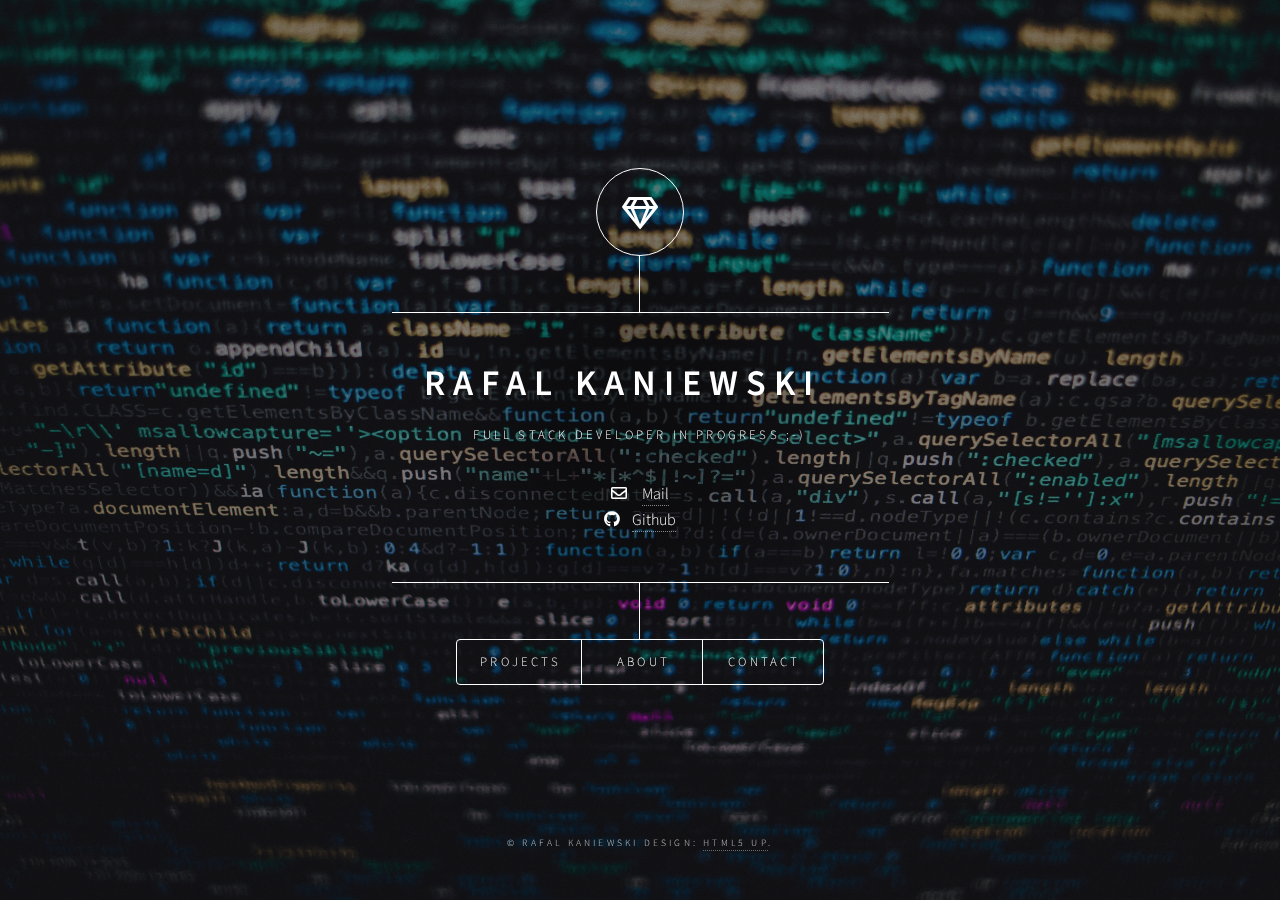
==== index.html @ 16c3d1d4 "Deleted folder" ====
<!DOCTYPE HTML>
<!--
	Dimension by HTML5 UP
	html5up.net | @ajlkn
	Free for personal and commercial use under the CCA 3.0 license (html5up.net/license)
-->
<html>
	<head>
		<title>Rafal Kaniewski</title>
		<meta charset="utf-8" />
		<link rel="shortcut icon" type="image/png" href="./images/gem-regular.png">
		<meta name="viewport" content="width=device-width, initial-scale=1, user-scalable=no" />
		<link rel="stylesheet" href="assets/css/main.css" />
		<noscript><link rel="stylesheet" href="assets/css/noscript.css" /></noscript>
	</head>
	<body class="is-preload">

		<!-- Wrapper -->
			<div id="wrapper">

				<!-- Header -->
					<header id="header">
						<div class="logo">
							<span class="icon fa-gem"></span>
						</div>
						<div class="content">
							<div class="inner">
								<h1>Rafal Kaniewski<span class="cursor">▉</span></h1>
								<p>FULL STACK DEVELOPER in progress ;-) <br />
								</p>
								<i class="far fa-envelope">&nbsp;&nbsp;&nbsp;</i> <a href="mailto:rafal.kaniewski@gmail.com">Mail</a><br>
								<i class="fab fa-github">&nbsp;&nbsp;&nbsp;</i><a href="https://github.com/RoninSecOps">Github</a><br>
							</div>
						</div>
						<nav>
							<ul>
								<!-- <li><a href="#intro">Intro</a></li> -->
								<li><a href="#work">Projects</a></li>
								<li><a href="#about">About</a></li>
								<li><a href="#contact">Contact</a></li>
								<!--<li><a href="#elements">Elements</a></li>-->
							</ul>
						</nav>
					</header>

				<!-- Main -->
					<div id="main">

						<!-- Intro -->
							<!-- <article id="intro">
								<h2 class="major">Intro</h2>
								<span class="image main"><img src="images/pic01.jpg" alt="" /></span>
								<p>Aenean ornare velit lacus, ac varius enim ullamcorper eu. Proin aliquam facilisis ante interdum congue. Integer mollis, nisl amet convallis, porttitor magna ullamcorper, amet egestas mauris. Ut magna finibus nisi nec lacinia. Nam maximus erat id euismod egestas. By the way, check out my <a href="#work">awesome work</a>.</p>
								<p>Lorem ipsum dolor sit amet, consectetur adipiscing elit. Duis dapibus rutrum facilisis. Class aptent taciti sociosqu ad litora torquent per conubia nostra, per inceptos himenaeos. Etiam tristique libero eu nibh porttitor fermentum. Nullam venenatis erat id vehicula viverra. Nunc ultrices eros ut ultricies condimentum. Mauris risus lacus, blandit sit amet venenatis non, bibendum vitae dolor. Nunc lorem mauris, fringilla in aliquam at, euismod in lectus. Pellentesque habitant morbi tristique senectus et netus et malesuada fames ac turpis egestas. In non lorem sit amet elit placerat maximus. Pellentesque aliquam maximus risus, vel sed vehicula.</p>
							</article> -->

						<!-- Work -->
							<article id="work">
								<h2 class="major">Project: Great Idea!</h2>
								<h3>Great Idea!</h3>
								<span class="image main" ><a href="#"><img src="images/pic01.jpg" alt="" /></a></span>
								<p>Adipiscing magna sed dolor elit. Praesent eleifend dignissim arcu, at eleifend sapien imperdiet ac. Aliquam erat volutpat. Praesent urna nisi, fringila lorem et vehicula lacinia quam. Integer sollicitudin mauris nec lorem luctus ultrices.</p>
								<p>Nullam et orci eu lorem consequat tincidunt vivamus et sagittis libero. Mauris aliquet magna magna sed nunc rhoncus pharetra. Pellentesque condimentum sem. In efficitur ligula tate urna. Maecenas laoreet massa vel lacinia pellentesque lorem ipsum dolor. Nullam et orci eu lorem consequat tincidunt. Vivamus et sagittis libero. Mauris aliquet magna magna sed nunc rhoncus amet feugiat tempus.</p>
								<a href="https://github.com/RoninSecOps/UI-III-Flexbox">https://github.com/</a>

								<h2 class="major">Project: Services</h2>
								<h3>Services</h3>
								<span class="image main"><a href="#"><img src="images/pic02.jpg" alt="" /></a></span>
								<p>Adipiscing magna sed dolor elit. Praesent eleifend dignissim arcu, at eleifend sapien imperdiet ac. Aliquam erat volutpat. Praesent urna nisi, fringila lorem et vehicula lacinia quam. Integer sollicitudin mauris nec lorem luctus ultrices.</p>
								<p>Nullam et orci eu lorem consequat tincidunt vivamus et sagittis libero. Mauris aliquet magna magna sed nunc rhoncus pharetra. Pellentesque condimentum sem. In efficitur ligula tate urna. Maecenas laoreet massa vel lacinia pellentesque lorem ipsum dolor. Nullam et orci eu lorem consequat tincidunt. Vivamus et sagittis libero. Mauris aliquet magna magna sed nunc rhoncus amet feugiat tempus.</p>
								<a href="https://github.com/RoninSecOps/UI-III-Flexbox">https://github.com/</a>

								<h2 class="major">Project: Fun Bus!</h2>
								<h3>Fun Bus!</h3>
								<span class="image main"><a href="#"><img src="images/pic03.jpg" alt="" /></a></span>
								<p>Adipiscing magna sed dolor elit. Praesent eleifend dignissim arcu, at eleifend sapien imperdiet ac. Aliquam erat volutpat. Praesent urna nisi, fringila lorem et vehicula lacinia quam. Integer sollicitudin mauris nec lorem luctus ultrices.</p>
								<p>Nullam et orci eu lorem consequat tincidunt vivamus et sagittis libero. Mauris aliquet magna magna sed nunc rhoncus pharetra. Pellentesque condimentum sem. In efficitur ligula tate urna. Maecenas laoreet massa vel lacinia pellentesque lorem ipsum dolor. Nullam et orci eu lorem consequat tincidunt. Vivamus et sagittis libero. Mauris aliquet magna magna sed nunc rhoncus amet feugiat tempus.</p>
								<a href="https://github.com/#">https://github.com/</a>
							</article>

						<!-- About -->
							<article id="about">
								<h2 class="major">About</h2>
								<span class="image main me"><img src="images/me.jpeg" alt="" /></span>
								<p><ol>
									<p>My name is Rafal Kaniewski I'm IT specialist</p>
									<li>Experience in working with network IT infrastructures (Cisco, Ubiquity, Mikrotik)</li>
									<li>Practical knowledge of leading SaaS tools such as Github, GSuite and asset management systems</li>
									<li>Experience in incident, request, change, and asset management processes</li>
									<li>Experience in decision making in hardware and software procurement</li>
									<li>Practical knowledge of reviewing and assessment of applications and services in order to meet the changing needs of an organization</li>
									<li>Proven experience in optimizing and automation of processes</li>
									<li>Experience in implementation and maintenance of established security standards (ISO 27001, SOC-2 or other)</li>
									<li>Experience in building a team development strategy</li>
									<li>Ability to gather feedback, evaluate it, and set key goals</li>
									<li>Strong critical and strategic thinking abilities, analytical skills, high level of assertiveness and negotiating skills</li>
									<li>Entrepreneurial drive and demonstrated ability to achieve ambitious goals in an innovative and fast-paced environment.</li>
								</ol>
							</article>

						<!-- Contact -->
							<article id="contact">
								<h2 class="major">Contact</h2>
								<form method="post" action="#">
									<div class="fields">
										<div class="field half">
											<label for="name">Name</label>
											<input type="text" name="name" id="name" />
										</div>
										<div class="field half">
											<label for="email">Email</label>
											<input type="text" name="email" id="email" />
										</div>
										<div class="field">
											<label for="message">Message</label>
											<textarea name="message" id="message" rows="4"></textarea>
										</div>
									</div>
									<ul class="actions">
										<li><input type="submit" value="Send Message" class="primary" /></li>
										<li><input type="reset" value="Reset" /></li>
									</ul>
								</form>
								<ul class="icons">
									<!-- <li><a href="#" class="icon brands fa-twitter"><span class="label">Twitter</span></a></li> -->
									<!-- <li><a href="#" class="icon brands fa-facebook-f"><span class="label">Facebook</span></a></li>
									<li><a href="#" class="icon brands fa-instagram"><span class="label">Instagram</span></a></li> -->
									<li><a href="https://github.com/RoninSecOps" class="icon brands fa-github"><span class="label">GitHub</span></a></li>
								</ul>
							</article>

						<!-- Elements -->
							<article id="elements">
								<h2 class="major">Elements</h2>

								<section>
									<h3 class="major">Text</h3>
									<p>This is <b>bold</b> and this is <strong>strong</strong>. This is <i>italic</i> and this is <em>emphasized</em>.
									This is <sup>superscript</sup> text and this is <sub>subscript</sub> text.
									This is <u>underlined</u> and this is code: <code>for (;;) { ... }</code>. Finally, <a href="#">this is a link</a>.</p>
									<hr />
									<h2>Heading Level 2</h2>
									<h3>Heading Level 3</h3>
									<h4>Heading Level 4</h4>
									<h5>Heading Level 5</h5>
									<h6>Heading Level 6</h6>
									<hr />
									<h4>Blockquote</h4>
									<blockquote>Fringilla nisl. Donec accumsan interdum nisi, quis tincidunt felis sagittis eget tempus euismod. Vestibulum ante ipsum primis in faucibus vestibulum. Blandit adipiscing eu felis iaculis volutpat ac adipiscing accumsan faucibus. Vestibulum ante ipsum primis in faucibus lorem ipsum dolor sit amet nullam adipiscing eu felis.</blockquote>
									<h4>Preformatted</h4>
									<pre><code>i = 0;

while (!deck.isInOrder()) {
    print 'Iteration ' + i;
    deck.shuffle();
    i++;
}

print 'It took ' + i + ' iterations to sort the deck.';</code></pre>
								</section>

								<section>
									<h3 class="major">Lists</h3>

									<h4>Unordered</h4>
									<ul>
										<li>Dolor pulvinar etiam.</li>
										<li>Sagittis adipiscing.</li>
										<li>Felis enim feugiat.</li>
									</ul>

									<h4>Alternate</h4>
									<ul class="alt">
										<li>Dolor pulvinar etiam.</li>
										<li>Sagittis adipiscing.</li>
										<li>Felis enim feugiat.</li>
									</ul>

									<h4>Ordered</h4>
									<ol>
										<li>Dolor pulvinar etiam.</li>
										<li>Etiam vel felis viverra.</li>
										<li>Felis enim feugiat.</li>
										<li>Dolor pulvinar etiam.</li>
										<li>Etiam vel felis lorem.</li>
										<li>Felis enim et feugiat.</li>
									</ol>
									<h4>Icons</h4>
									<ul class="icons">
										<li><a href="#" class="icon brands fa-twitter"><span class="label">Twitter</span></a></li>
										<li><a href="#" class="icon brands fa-facebook-f"><span class="label">Facebook</span></a></li>
										<li><a href="#" class="icon brands fa-instagram"><span class="label">Instagram</span></a></li>
										<li><a href="#" class="icon brands fa-github"><span class="label">Github</span></a></li>
									</ul>

									<h4>Actions</h4>
									<ul class="actions">
										<li><a href="#" class="button primary">Default</a></li>
										<li><a href="#" class="button">Default</a></li>
									</ul>
									<ul class="actions stacked">
										<li><a href="#" class="button primary">Default</a></li>
										<li><a href="#" class="button">Default</a></li>
									</ul>
								</section>

								<section>
									<h3 class="major">Table</h3>
									<h4>Default</h4>
									<div class="table-wrapper">
										<table>
											<thead>
												<tr>
													<th>Name</th>
													<th>Description</th>
													<th>Price</th>
												</tr>
											</thead>
											<tbody>
												<tr>
													<td>Item One</td>
													<td>Ante turpis integer aliquet porttitor.</td>
													<td>29.99</td>
												</tr>
												<tr>
													<td>Item Two</td>
													<td>Vis ac commodo adipiscing arcu aliquet.</td>
													<td>19.99</td>
												</tr>
												<tr>
													<td>Item Three</td>
													<td> Morbi faucibus arcu accumsan lorem.</td>
													<td>29.99</td>
												</tr>
												<tr>
													<td>Item Four</td>
													<td>Vitae integer tempus condimentum.</td>
													<td>19.99</td>
												</tr>
												<tr>
													<td>Item Five</td>
													<td>Ante turpis integer aliquet porttitor.</td>
													<td>29.99</td>
												</tr>
											</tbody>
											<tfoot>
												<tr>
													<td colspan="2"></td>
													<td>100.00</td>
												</tr>
											</tfoot>
										</table>
									</div>

									<h4>Alternate</h4>
									<div class="table-wrapper">
										<table class="alt">
											<thead>
												<tr>
													<th>Name</th>
													<th>Description</th>
													<th>Price</th>
												</tr>
											</thead>
											<tbody>
												<tr>
													<td>Item One</td>
													<td>Ante turpis integer aliquet porttitor.</td>
													<td>29.99</td>
												</tr>
												<tr>
													<td>Item Two</td>
													<td>Vis ac commodo adipiscing arcu aliquet.</td>
													<td>19.99</td>
												</tr>
												<tr>
													<td>Item Three</td>
													<td> Morbi faucibus arcu accumsan lorem.</td>
													<td>29.99</td>
												</tr>
												<tr>
													<td>Item Four</td>
													<td>Vitae integer tempus condimentum.</td>
													<td>19.99</td>
												</tr>
												<tr>
													<td>Item Five</td>
													<td>Ante turpis integer aliquet porttitor.</td>
													<td>29.99</td>
												</tr>
											</tbody>
											<tfoot>
												<tr>
													<td colspan="2"></td>
													<td>100.00</td>
												</tr>
											</tfoot>
										</table>
									</div>
								</section>

								<section>
									<h3 class="major">Buttons</h3>
									<ul class="actions">
										<li><a href="#" class="button primary">Primary</a></li>
										<li><a href="#" class="button">Default</a></li>
									</ul>
									<ul class="actions">
										<li><a href="#" class="button">Default</a></li>
										<li><a href="#" class="button small">Small</a></li>
									</ul>
									<ul class="actions">
										<li><a href="#" class="button primary icon solid fa-download">Icon</a></li>
										<li><a href="#" class="button icon solid fa-download">Icon</a></li>
									</ul>
									<ul class="actions">
										<li><span class="button primary disabled">Disabled</span></li>
										<li><span class="button disabled">Disabled</span></li>
									</ul>
								</section>

								<section>
									<h3 class="major">Form</h3>
									<form method="post" action="#">
										<div class="fields">
											<div class="field half">
												<label for="demo-name">Name</label>
												<input type="text" name="demo-name" id="demo-name" value="" placeholder="Jane Doe" />
											</div>
											<div class="field half">
												<label for="demo-email">Email</label>
												<input type="email" name="demo-email" id="demo-email" value="" placeholder="jane@untitled.tld" />
											</div>
											<div class="field">
												<label for="demo-category">Category</label>
												<select name="demo-category" id="demo-category">
													<option value="">-</option>
													<option value="1">Manufacturing</option>
													<option value="1">Shipping</option>
													<option value="1">Administration</option>
													<option value="1">Human Resources</option>
												</select>
											</div>
											<div class="field half">
												<input type="radio" id="demo-priority-low" name="demo-priority" checked>
												<label for="demo-priority-low">Low</label>
											</div>
											<div class="field half">
												<input type="radio" id="demo-priority-high" name="demo-priority">
												<label for="demo-priority-high">High</label>
											</div>
											<div class="field half">
												<input type="checkbox" id="demo-copy" name="demo-copy">
												<label for="demo-copy">Email me a copy</label>
											</div>
											<div class="field half">
												<input type="checkbox" id="demo-human" name="demo-human" checked>
												<label for="demo-human">Not a robot</label>
											</div>
											<div class="field">
												<label for="demo-message">Message</label>
												<textarea name="demo-message" id="demo-message" placeholder="Enter your message" rows="6"></textarea>
											</div>
										</div>
										<ul class="actions">
											<li><input type="submit" value="Send Message" class="primary" /></li>
											<li><input type="reset" value="Reset" /></li>
										</ul>
									</form>
								</section>

							</article>

					</div>

				<!-- Footer -->
					<footer id="footer">
						<p class="copyright">&copy; Rafal Kaniewski Design: <a href="https://html5up.net">HTML5 UP</a>.</p>
					</footer>

			</div>

		<!-- BG -->
			<div id="bg"></div>

		<!-- Scripts -->
			<script src="assets/js/jquery.min.js"></script>
			<script src="assets/js/browser.min.js"></script>
			<script src="assets/js/breakpoints.min.js"></script>
			<script src="assets/js/util.js"></script>
			<script src="assets/js/main.js"></script>

	</body>
</html>
---- assets/css/main.css ----
@import url(fontawesome-all.min.css);
@import url("https://fonts.googleapis.com/css?family=Source+Sans+Pro:300italic,600italic,300,600");

/*
	Dimension by HTML5 UP
	html5up.net | @ajlkn
	Free for personal and commercial use under the CCA 3.0 license (html5up.net/license)
*/

html, body, div, span, applet, object,
iframe, h1, h2, h3, h4, h5, h6, p, blockquote,
pre, a, abbr, acronym, address, big, cite,
code, del, dfn, em, img, ins, kbd, q, s, samp,
small, strike, strong, sub, sup, tt, var, b,
u, i, center, dl, dt, dd, ol, ul, li, fieldset,
form, label, legend, table, caption, tbody,
tfoot, thead, tr, th, td, article, aside,
canvas, details, embed, figure, figcaption,
footer, header, hgroup, menu, nav, output, ruby,
section, summary, time, mark, audio, video {
	margin: 0;
	padding: 0;
	border: 0;
	font-size: 100%;
	font: inherit;
	vertical-align: baseline;}

article, aside, details, figcaption, figure,
footer, header, hgroup, menu, nav, section {
	display: block;}

body {
	line-height: 1;
}

ol, ul {
	list-style: none;
}

blockquote, q {
	quotes: none;
}

	blockquote:before, blockquote:after, q:before, q:after {
		content: '';
		content: none;
	}

table {
	border-collapse: collapse;
	border-spacing: 0;
}

body {
	-webkit-text-size-adjust: none;
}

mark {
	background-color: transparent;
	color: inherit;
}

input::-moz-focus-inner {
	border: 0;
	padding: 0;
}

input, select, textarea {
	-moz-appearance: none;
	-webkit-appearance: none;
	-ms-appearance: none;
	appearance: none;
}

/* Basic */

	@-ms-viewport {
		width: device-width;
	}

	@media screen and (max-width: 480px) {

		html, body {
			min-width: 320px;
		}

	}

	html {
		box-sizing: border-box;
	}

	*, *:before, *:after {
		box-sizing: inherit;
	}

	body {
		background: #1b1f22;
	}

		body.is-preload *, body.is-preload *:before, body.is-preload *:after {
			-moz-animation: none !important;
			-webkit-animation: none !important;
			-ms-animation: none !important;
			animation: none !important;
			-moz-transition: none !important;
			-webkit-transition: none !important;
			-ms-transition: none !important;
			transition: none !important;
		}

/* Type */

	html {
		font-size: 16pt;
	}

		@media screen and (max-width: 1680px) {

			html {
				font-size: 12pt;
			}

		}

		@media screen and (max-width: 736px) {

			html {
				font-size: 11pt;
			}

		}

		@media screen and (max-width: 360px) {

			html {
				font-size: 10pt;
			}

		}

	body, input, select, textarea {
		color: #ffffff;
		font-family: "Source Sans Pro", sans-serif;
		font-weight: 300;
		font-size: 1rem;
		line-height: 1.65;
	}

	a {
		-moz-transition: color 0.2s ease-in-out, background-color 0.2s ease-in-out, border-bottom-color 0.2s ease-in-out;
		-webkit-transition: color 0.2s ease-in-out, background-color 0.2s ease-in-out, border-bottom-color 0.2s ease-in-out;
		-ms-transition: color 0.2s ease-in-out, background-color 0.2s ease-in-out, border-bottom-color 0.2s ease-in-out;
		transition: color 0.2s ease-in-out, background-color 0.2s ease-in-out, border-bottom-color 0.2s ease-in-out;
		border-bottom: dotted 1px rgba(255, 255, 255, 0.5);
		text-decoration: none;
		color: inherit;
	}

		a:hover {
			border-bottom-color: transparent;
		}

	strong, b {
		color: #ffffff;
		font-weight: 600;
	}

	em, i {
		font-style: italic;
	}

	p {
		margin: 0 0 2rem 0;
	}

	h1, h2, h3, h4, h5, h6 {
		color: #ffffff;
		font-weight: 600;
		line-height: 1.5;
		margin: 0 0 1rem 0;
		text-transform: uppercase;
		letter-spacing: 0.2rem;
	}

		h1 a, h2 a, h3 a, h4 a, h5 a, h6 a {
			color: inherit;
			text-decoration: none;
		}

		h1.major, h2.major, h3.major, h4.major, h5.major, h6.major {
			border-bottom: solid 1px #ffffff;
			width: -moz-max-content;
			width: -webkit-max-content;
			width: -ms-max-content;
			width: max-content;
			padding-bottom: 0.5rem;
			margin: 0 0 2rem 0;
		}

	h1 {
		font-size: 2.25rem;
		line-height: 1.3;
		letter-spacing: 0.5rem;
	}

	h2 {
		font-size: 1.5rem;
		line-height: 1.4;
		letter-spacing: 0.5rem;
	}

	h3 {
		font-size: 1rem;
	}

	h4 {
		font-size: 0.8rem;
	}

	h5 {
		font-size: 0.7rem;
	}

	h6 {
		font-size: 0.6rem;
	}

	@media screen and (max-width: 736px) {

		h1 {
			font-size: 1.75rem;
			line-height: 1.4;
		}

		h2 {
			font-size: 1.25em;
			line-height: 1.5;
		}

	}

	sub {
		font-size: 0.8rem;
		position: relative;
		top: 0.5rem;
	}

	sup {
		font-size: 0.8rem;
		position: relative;
		top: -0.5rem;
	}

	blockquote {
		border-left: solid 4px #ffffff;
		font-style: italic;
		margin: 0 0 2rem 0;
		padding: 0.5rem 0 0.5rem 2rem;
	}

	code {
		background: rgba(255, 255, 255, 0.075);
		border-radius: 4px;
		font-family: "Courier New", monospace;
		font-size: 0.9rem;
		margin: 0 0.25rem;
		padding: 0.25rem 0.65rem;
	}

	pre {
		-webkit-overflow-scrolling: touch;
		font-family: "Courier New", monospace;
		font-size: 0.9rem;
		margin: 0 0 2rem 0;
	}

		pre code {
			display: block;
			line-height: 1.75;
			padding: 1rem 1.5rem;
			overflow-x: auto;
		}

	hr {
		border: 0;
		border-bottom: solid 1px #ffffff;
		margin: 2.75rem 0;
	}

	.align-left {
		text-align: left;
	}

	.align-center {
		text-align: center;
	}

	.align-right {
		text-align: right;
	}

/* Form */

	form {
		margin: 0 0 2rem 0;
	}

		form > :last-child {
			margin-bottom: 0;
		}

		form > .fields {
			display: -moz-flex;
			display: -webkit-flex;
			display: -ms-flex;
			display: flex;
			-moz-flex-wrap: wrap;
			-webkit-flex-wrap: wrap;
			-ms-flex-wrap: wrap;
			flex-wrap: wrap;
			width: calc(100% + 3rem);
			margin: -1.5rem 0 2rem -1.5rem;
		}

			form > .fields > .field {
				-moz-flex-grow: 0;
				-webkit-flex-grow: 0;
				-ms-flex-grow: 0;
				flex-grow: 0;
				-moz-flex-shrink: 0;
				-webkit-flex-shrink: 0;
				-ms-flex-shrink: 0;
				flex-shrink: 0;
				padding: 1.5rem 0 0 1.5rem;
				width: calc(100% - 1.5rem);
			}

				form > .fields > .field.half {
					width: calc(50% - 0.75rem);
				}

				form > .fields > .field.third {
					width: calc(100%/3 - 0.5rem);
				}

				form > .fields > .field.quarter {
					width: calc(25% - 0.375rem);
				}

		@media screen and (max-width: 480px) {

			form > .fields {
				width: calc(100% + 3rem);
				margin: -1.5rem 0 2rem -1.5rem;
			}

				form > .fields > .field {
					padding: 1.5rem 0 0 1.5rem;
					width: calc(100% - 1.5rem);
				}

					form > .fields > .field.half {
						width: calc(100% - 1.5rem);
					}

					form > .fields > .field.third {
						width: calc(100% - 1.5rem);
					}

					form > .fields > .field.quarter {
						width: calc(100% - 1.5rem);
					}

		}

	label {
		color: #ffffff;
		display: block;
		font-size: 0.8rem;
		font-weight: 300;
		letter-spacing: 0.2rem;
		line-height: 1.5;
		margin: 0 0 1rem 0;
		text-transform: uppercase;
	}

	input[type="text"],
	input[type="password"],
	input[type="email"],
	input[type="tel"],
	select,
	textarea {
		-moz-appearance: none;
		-webkit-appearance: none;
		-ms-appearance: none;
		appearance: none;
		-moz-transition: border-color 0.2s ease-in-out, box-shadow 0.2s ease-in-out, background-color 0.2s ease-in-out;
		-webkit-transition: border-color 0.2s ease-in-out, box-shadow 0.2s ease-in-out, background-color 0.2s ease-in-out;
		-ms-transition: border-color 0.2s ease-in-out, box-shadow 0.2s ease-in-out, background-color 0.2s ease-in-out;
		transition: border-color 0.2s ease-in-out, box-shadow 0.2s ease-in-out, background-color 0.2s ease-in-out;
		background-color: transparent;
		border-radius: 4px;
		border: solid 1px #ffffff;
		color: inherit;
		display: block;
		outline: 0;
		padding: 0 1rem;
		text-decoration: none;
		width: 100%;
	}

		input[type="text"]:invalid,
		input[type="password"]:invalid,
		input[type="email"]:invalid,
		input[type="tel"]:invalid,
		select:invalid,
		textarea:invalid {
			box-shadow: none;
		}

		input[type="text"]:focus,
		input[type="password"]:focus,
		input[type="email"]:focus,
		input[type="tel"]:focus,
		select:focus,
		textarea:focus {
			background: rgba(255, 255, 255, 0.075);
			border-color: #ffffff;
			box-shadow: 0 0 0 1px #ffffff;
		}

	select {
		background-image: url("data:image/svg+xml;charset=utf8,%3Csvg xmlns='http://www.w3.org/2000/svg' width='40' height='40' preserveAspectRatio='none' viewBox='0 0 40 40'%3E%3Cpath d='M9.4,12.3l10.4,10.4l10.4-10.4c0.2-0.2,0.5-0.4,0.9-0.4c0.3,0,0.6,0.1,0.9,0.4l3.3,3.3c0.2,0.2,0.4,0.5,0.4,0.9 c0,0.4-0.1,0.6-0.4,0.9L20.7,31.9c-0.2,0.2-0.5,0.4-0.9,0.4c-0.3,0-0.6-0.1-0.9-0.4L4.3,17.3c-0.2-0.2-0.4-0.5-0.4-0.9 c0-0.4,0.1-0.6,0.4-0.9l3.3-3.3c0.2-0.2,0.5-0.4,0.9-0.4S9.1,12.1,9.4,12.3z' fill='%23ffffff' /%3E%3C/svg%3E");
		background-size: 1.25rem;
		background-repeat: no-repeat;
		background-position: calc(100% - 1rem) center;
		height: 2.75rem;
		padding-right: 2.75rem;
		text-overflow: ellipsis;
	}

		select option {
			color: #ffffff;
			background: #1b1f22;
		}

		select:focus::-ms-value {
			background-color: transparent;
		}

		select::-ms-expand {
			display: none;
		}

	input[type="text"],
	input[type="password"],
	input[type="email"],
	select {
		height: 2.75rem;
	}

	textarea {
		padding: 0.75rem 1rem;
	}

	input[type="checkbox"],
	input[type="radio"] {
		-moz-appearance: none;
		-webkit-appearance: none;
		-ms-appearance: none;
		appearance: none;
		display: block;
		float: left;
		margin-right: -2rem;
		opacity: 0;
		width: 1rem;
		z-index: -1;
	}

		input[type="checkbox"] + label,
		input[type="radio"] + label {
			text-decoration: none;
			-moz-user-select: none;
			-webkit-user-select: none;
			-ms-user-select: none;
			user-select: none;
			color: #ffffff;
			cursor: pointer;
			display: inline-block;
			font-size: 0.8rem;
			font-weight: 300;
			margin: 0 0 0.5rem 0;
			padding-left: 2.65rem;
			padding-right: 0.75rem;
			position: relative;
		}

			input[type="checkbox"] + label:before,
			input[type="radio"] + label:before {
				-moz-osx-font-smoothing: grayscale;
				-webkit-font-smoothing: antialiased;
				display: inline-block;
				font-style: normal;
				font-variant: normal;
				text-rendering: auto;
				line-height: 1;
				text-transform: none !important;
				font-family: 'Font Awesome 5 Free';
				font-weight: 900;
			}

			input[type="checkbox"] + label:before,
			input[type="radio"] + label:before {
				-moz-transition: border-color 0.2s ease-in-out, box-shadow 0.2s ease-in-out, background-color 0.2s ease-in-out;
				-webkit-transition: border-color 0.2s ease-in-out, box-shadow 0.2s ease-in-out, background-color 0.2s ease-in-out;
				-ms-transition: border-color 0.2s ease-in-out, box-shadow 0.2s ease-in-out, background-color 0.2s ease-in-out;
				transition: border-color 0.2s ease-in-out, box-shadow 0.2s ease-in-out, background-color 0.2s ease-in-out;
				border-radius: 4px;
				border: solid 1px #ffffff;
				content: '';
				display: inline-block;
				height: 1.65rem;
				left: 0;
				line-height: 1.65rem;
				position: absolute;
				text-align: center;
				top: -0.15rem;
				width: 1.65rem;
			}

		input[type="checkbox"]:checked + label:before,
		input[type="radio"]:checked + label:before {
			background: #ffffff !important;
			border-color: #ffffff !important;
			color: #1b1f22;
			content: '\f00c';
		}

		input[type="checkbox"]:focus + label:before,
		input[type="radio"]:focus + label:before {
			background: rgba(255, 255, 255, 0.075);
			border-color: #ffffff;
			box-shadow: 0 0 0 1px #ffffff;
		}

	input[type="checkbox"] + label:before {
		border-radius: 4px;
	}

	input[type="radio"] + label:before {
		border-radius: 100%;
	}

	::-webkit-input-placeholder {
		color: rgba(255, 255, 255, 0.5) !important;
		opacity: 1.0;
	}

	:-moz-placeholder {
		color: rgba(255, 255, 255, 0.5) !important;
		opacity: 1.0;
	}

	::-moz-placeholder {
		color: rgba(255, 255, 255, 0.5) !important;
		opacity: 1.0;
	}

	:-ms-input-placeholder {
		color: rgba(255, 255, 255, 0.5) !important;
		opacity: 1.0;
	}

	.formerize-placeholder {
		color: rgba(255, 255, 255, 0.5) !important;
		opacity: 1.0;
	}

/* Box */

	.box {
		border-radius: 4px;
		border: solid 1px #ffffff;
		margin-bottom: 2rem;
		padding: 1.5em;
	}

		.box > :last-child,
		.box > :last-child > :last-child,
		.box > :last-child > :last-child > :last-child {
			margin-bottom: 0;
		}

		.box.alt {
			border: 0;
			border-radius: 0;
			padding: 0;
		}

/* Icon */

	.icon {
		text-decoration: none;
		border-bottom: none;
		position: relative;
	}

		.icon:before {
			-moz-osx-font-smoothing: grayscale;
			-webkit-font-smoothing: antialiased;
			display: inline-block;
			font-style: normal;
			font-variant: normal;
			text-rendering: auto;
			line-height: 1;
			text-transform: none !important;
			font-family: 'Font Awesome 5 Free';
			font-weight: 400;
		}

		.icon > .label {
			display: none;
		}

		.icon:before {
			line-height: inherit;
		}

		.icon.solid:before {
			font-weight: 900;
		}

		.icon.brands:before {
			font-family: 'Font Awesome 5 Brands';
		}

/* Image */

	.image {
		border-radius: 4px;
		border: 0;
		display: inline-block;
		position: relative;
	}

		.image:before {
			pointer-events: none;
			background-image: url("../../images/overlay.png");
			background-color: rgba(19, 21, 25, 0.5);
			border-radius: 4px;
			content: '';
			display: block;
			height: 100%;
			left: 0;
			opacity: 0.1;
			position: absolute;
			top: 0;
			width: 100%;
		}

		.image img {
			border-radius: 4px;
			display: block;
		}

		.image.left, .image.right {
			max-width: 40%;
		}

			.image.left img, .image.right img {
				width: 100%;
			}

		.image.left {
			float: left;
			padding: 0 1.5em 1em 0;
			top: 0.25em;
		}

		.image.right {
			float: right;
			padding: 0 0 1em 1.5em;
			top: 0.25em;
		}

		.image.fit {
			display: block;
			margin: 0 0 2rem 0;
			width: 100%;
		}

			.image.fit img {
				width: 100%;
			}

		.image.main {
			display: block;
			margin: 2.5rem 0;
			width: 100%;
		}

			.image.main img {
				width: 100%;
			}

			.image.me img {
				width: 30%;
				margin-left: auto;
				margin-right: auto;
	
			}

		@media screen and (max-width: 736px) {

			.image.main {
				margin: 2rem 0;
			}

		}

		@media screen and (max-width: 480px) {

			.image.main {
				margin: 1.5rem 0;
			}

		}

/* List */

	ol {
		list-style: decimal;
		margin: 0 0 2rem 0;
		padding-left: 1.25em;
	}

		ol li {
			padding-left: 0.25em;
		}

	ul {
		list-style: disc;
		margin: 0 0 2rem 0;
		padding-left: 1em;
	}

		ul li {
			padding-left: 0.5em;
		}

		ul.alt {
			list-style: none;
			padding-left: 0;
		}

			ul.alt li {
				border-top: solid 1px #ffffff;
				padding: 0.5em 0;
			}

				ul.alt li:first-child {
					border-top: 0;
					padding-top: 0;
				}

	dl {
		margin: 0 0 2rem 0;
	}

		dl dt {
			display: block;
			font-weight: 600;
			margin: 0 0 1rem 0;
		}

		dl dd {
			margin-left: 2rem;
		}

/* Actions */

	ul.actions {
		display: -moz-flex;
		display: -webkit-flex;
		display: -ms-flex;
		display: flex;
		cursor: default;
		list-style: none;
		margin-left: -1rem;
		padding-left: 0;
	}

		ul.actions li {
			padding: 0 0 0 1rem;
			vertical-align: middle;
		}

		ul.actions.special {
			-moz-justify-content: center;
			-webkit-justify-content: center;
			-ms-justify-content: center;
			justify-content: center;
			width: 100%;
			margin-left: 0;
		}

			ul.actions.special li:first-child {
				padding-left: 0;
			}

		ul.actions.stacked {
			-moz-flex-direction: column;
			-webkit-flex-direction: column;
			-ms-flex-direction: column;
			flex-direction: column;
			margin-left: 0;
		}

			ul.actions.stacked li {
				padding: 1.3rem 0 0 0;
			}

				ul.actions.stacked li:first-child {
					padding-top: 0;
				}

		ul.actions.fit {
			width: calc(100% + 1rem);
		}

			ul.actions.fit li {
				-moz-flex-grow: 1;
				-webkit-flex-grow: 1;
				-ms-flex-grow: 1;
				flex-grow: 1;
				-moz-flex-shrink: 1;
				-webkit-flex-shrink: 1;
				-ms-flex-shrink: 1;
				flex-shrink: 1;
				width: 100%;
			}

				ul.actions.fit li > * {
					width: 100%;
				}

			ul.actions.fit.stacked {
				width: 100%;
			}

		@media screen and (max-width: 480px) {

			ul.actions:not(.fixed) {
				-moz-flex-direction: column;
				-webkit-flex-direction: column;
				-ms-flex-direction: column;
				flex-direction: column;
				margin-left: 0;
				width: 100% !important;
			}

				ul.actions:not(.fixed) li {
					-moz-flex-grow: 1;
					-webkit-flex-grow: 1;
					-ms-flex-grow: 1;
					flex-grow: 1;
					-moz-flex-shrink: 1;
					-webkit-flex-shrink: 1;
					-ms-flex-shrink: 1;
					flex-shrink: 1;
					padding: 1rem 0 0 0;
					text-align: center;
					width: 100%;
				}

					ul.actions:not(.fixed) li > * {
						width: 100%;
					}

					ul.actions:not(.fixed) li:first-child {
						padding-top: 0;
					}

					ul.actions:not(.fixed) li input[type="submit"],
					ul.actions:not(.fixed) li input[type="reset"],
					ul.actions:not(.fixed) li input[type="button"],
					ul.actions:not(.fixed) li button,
					ul.actions:not(.fixed) li .button {
						width: 100%;
					}

						ul.actions:not(.fixed) li input[type="submit"].icon:before,
						ul.actions:not(.fixed) li input[type="reset"].icon:before,
						ul.actions:not(.fixed) li input[type="button"].icon:before,
						ul.actions:not(.fixed) li button.icon:before,
						ul.actions:not(.fixed) li .button.icon:before {
							margin-left: -0.5em;
						}

		}

/* Icons */

	ul.icons {
		cursor: default;
		list-style: none;
		padding-left: 0;
	}

		ul.icons li {
			display: inline-block;
			padding: 0 0.75em 0 0;
		}

			ul.icons li:last-child {
				padding-right: 0;
			}

			ul.icons li a {
				border-radius: 100%;
				box-shadow: inset 0 0 0 1px #ffffff;
				display: inline-block;
				height: 2.25rem;
				line-height: 2.25rem;
				text-align: center;
				width: 2.25rem;
			}

				ul.icons li a:hover {
					background-color: rgba(255, 255, 255, 0.075);
				}

				ul.icons li a:active {
					background-color: rgba(255, 255, 255, 0.175);
				}

/* Table */

	.table-wrapper {
		-webkit-overflow-scrolling: touch;
		overflow-x: auto;
	}

	table {
		margin: 0 0 2rem 0;
		width: 100%;
	}

		table tbody tr {
			border: solid 1px #ffffff;
			border-left: 0;
			border-right: 0;
		}

			table tbody tr:nth-child(2n + 1) {
				background-color: rgba(255, 255, 255, 0.075);
			}

		table td {
			padding: 0.75em 0.75em;
		}

		table th {
			color: #ffffff;
			font-size: 0.9em;
			font-weight: 600;
			padding: 0 0.75em 0.75em 0.75em;
			text-align: left;
		}

		table thead {
			border-bottom: solid 2px #ffffff;
		}

		table tfoot {
			border-top: solid 2px #ffffff;
		}

		table.alt {
			border-collapse: separate;
		}

			table.alt tbody tr td {
				border: solid 1px #ffffff;
				border-left-width: 0;
				border-top-width: 0;
			}

				table.alt tbody tr td:first-child {
					border-left-width: 1px;
				}

			table.alt tbody tr:first-child td {
				border-top-width: 1px;
			}

			table.alt thead {
				border-bottom: 0;
			}

			table.alt tfoot {
				border-top: 0;
			}

/* Button */

	input[type="submit"],
	input[type="reset"],
	input[type="button"],
	button,
	.button {
		-moz-appearance: none;
		-webkit-appearance: none;
		-ms-appearance: none;
		appearance: none;
		-moz-transition: background-color 0.2s ease-in-out, color 0.2s ease-in-out;
		-webkit-transition: background-color 0.2s ease-in-out, color 0.2s ease-in-out;
		-ms-transition: background-color 0.2s ease-in-out, color 0.2s ease-in-out;
		transition: background-color 0.2s ease-in-out, color 0.2s ease-in-out;
		background-color: transparent;
		border-radius: 4px;
		border: 0;
		box-shadow: inset 0 0 0 1px #ffffff;
		color: #ffffff !important;
		cursor: pointer;
		display: inline-block;
		font-size: 0.8rem;
		font-weight: 300;
		height: 2.75rem;
		letter-spacing: 0.2rem;
		line-height: 2.75rem;
		outline: 0;
		padding: 0 1.25rem 0 1.35rem;
		text-align: center;
		text-decoration: none;
		text-transform: uppercase;
		white-space: nowrap;
	}

		input[type="submit"]:hover,
		input[type="reset"]:hover,
		input[type="button"]:hover,
		button:hover,
		.button:hover {
			background-color: rgba(255, 255, 255, 0.075);
		}

		input[type="submit"]:active,
		input[type="reset"]:active,
		input[type="button"]:active,
		button:active,
		.button:active {
			background-color: rgba(255, 255, 255, 0.175);
		}

		input[type="submit"].icon:before,
		input[type="reset"].icon:before,
		input[type="button"].icon:before,
		button.icon:before,
		.button.icon:before {
			margin-right: 0.5em;
		}

		input[type="submit"].fit,
		input[type="reset"].fit,
		input[type="button"].fit,
		button.fit,
		.button.fit {
			width: 100%;
		}

		input[type="submit"].small,
		input[type="reset"].small,
		input[type="button"].small,
		button.small,
		.button.small {
			font-size: 0.6rem;
			height: 2.0625rem;
			line-height: 2.0625rem;
		}

		input[type="submit"].primary,
		input[type="reset"].primary,
		input[type="button"].primary,
		button.primary,
		.button.primary {
			background-color: #ffffff;
			color: #1b1f22 !important;
			font-weight: 600;
		}

		input[type="submit"].disabled, input[type="submit"]:disabled,
		input[type="reset"].disabled,
		input[type="reset"]:disabled,
		input[type="button"].disabled,
		input[type="button"]:disabled,
		button.disabled,
		button:disabled,
		.button.disabled,
		.button:disabled {
			pointer-events: none;
			cursor: default;
			opacity: 0.25;
		}

	input[type="submit"],
	input[type="reset"],
	input[type="button"],
	button {
		line-height: calc(2.75rem - 2px);
	}

/* BG */

	#bg {
		-moz-transform: scale(1.0);
		-webkit-transform: scale(1.0);
		-ms-transform: scale(1.0);
		transform: scale(1.0);
		-webkit-backface-visibility: hidden;
		position: fixed;
		top: 0;
		left: 0;
		width: 100%;
		height: 100vh;
		z-index: 1;
	}

		#bg:before, #bg:after {
			content: '';
			display: block;
			position: absolute;
			top: 0;
			left: 0;
			width: 100%;
			height: 100%;
		}

		#bg:before {
			-moz-transition: background-color 2.5s ease-in-out;
			-webkit-transition: background-color 2.5s ease-in-out;
			-ms-transition: background-color 2.5s ease-in-out;
			transition: background-color 2.5s ease-in-out;
			-moz-transition-delay: 0.75s;
			-webkit-transition-delay: 0.75s;
			-ms-transition-delay: 0.75s;
			transition-delay: 0.75s;
			background-image: linear-gradient(to top, rgba(19, 21, 25, 0.5), rgba(19, 21, 25, 0.5)), url("../../images/overlay.png");
			background-size: auto,
 256px 256px;
			background-position: center,
 center;
			background-repeat: no-repeat,
 repeat;
			z-index: 2;
		}

		#bg:after {
			-moz-transform: scale(1.125);
			-webkit-transform: scale(1.125);
			-ms-transform: scale(1.125);
			transform: scale(1.125);
			-moz-transition: -moz-transform 0.325s ease-in-out, -moz-filter 0.325s ease-in-out;
			-webkit-transition: -webkit-transform 0.325s ease-in-out, -webkit-filter 0.325s ease-in-out;
			-ms-transition: -ms-transform 0.325s ease-in-out, -ms-filter 0.325s ease-in-out;
			transition: transform 0.325s ease-in-out, filter 0.325s ease-in-out;
			background-image: url("../../images/bg.jpg");
			background-position: center;
			background-size: cover;
			background-repeat: no-repeat;
			z-index: 1;
		}

		body.is-article-visible #bg:after {
			-moz-transform: scale(1.0825);
			-webkit-transform: scale(1.0825);
			-ms-transform: scale(1.0825);
			transform: scale(1.0825);
			-moz-filter: blur(0.2rem);
			-webkit-filter: blur(0.2rem);
			-ms-filter: blur(0.2rem);
			filter: blur(0.2rem);
		}

		body.is-preload #bg:before {
			background-color: #000000;
		}

/* Wrapper */

	#wrapper {
		display: -moz-flex;
		display: -webkit-flex;
		display: -ms-flex;
		display: flex;
		-moz-flex-direction: column;
		-webkit-flex-direction: column;
		-ms-flex-direction: column;
		flex-direction: column;
		-moz-align-items: center;
		-webkit-align-items: center;
		-ms-align-items: center;
		align-items: center;
		-moz-justify-content: space-between;
		-webkit-justify-content: space-between;
		-ms-justify-content: space-between;
		justify-content: space-between;
		position: relative;
		min-height: 100vh;
		width: 100%;
		padding: 4rem 2rem;
		z-index: 3;
	}

		#wrapper:before {
			content: '';
			display: block;
		}

		@media screen and (max-width: 1680px) {

			#wrapper {
				padding: 3rem 2rem;
			}

		}

		@media screen and (max-width: 736px) {

			#wrapper {
				padding: 2rem 1rem;
			}

		}

		@media screen and (max-width: 480px) {

			#wrapper {
				padding: 1rem;
			}

		}

/* Header */

	#header {
		display: -moz-flex;
		display: -webkit-flex;
		display: -ms-flex;
		display: flex;
		-moz-flex-direction: column;
		-webkit-flex-direction: column;
		-ms-flex-direction: column;
		flex-direction: column;
		-moz-align-items: center;
		-webkit-align-items: center;
		-ms-align-items: center;
		align-items: center;
		-moz-transition: -moz-transform 0.325s ease-in-out, -moz-filter 0.325s ease-in-out, opacity 0.325s ease-in-out;
		-webkit-transition: -webkit-transform 0.325s ease-in-out, -webkit-filter 0.325s ease-in-out, opacity 0.325s ease-in-out;
		-ms-transition: -ms-transform 0.325s ease-in-out, -ms-filter 0.325s ease-in-out, opacity 0.325s ease-in-out;
		transition: transform 0.325s ease-in-out, filter 0.325s ease-in-out, opacity 0.325s ease-in-out;
		background-image: -moz-radial-gradient(rgba(0, 0, 0, 0.25) 25%, rgba(0, 0, 0, 0) 55%);
		background-image: -webkit-radial-gradient(rgba(0, 0, 0, 0.25) 25%, rgba(0, 0, 0, 0) 55%);
		background-image: -ms-radial-gradient(rgba(0, 0, 0, 0.25) 25%, rgba(0, 0, 0, 0) 55%);
		background-image: radial-gradient(rgba(0, 0, 0, 0.25) 25%, rgba(0, 0, 0, 0) 55%);
		max-width: 100%;
		text-align: center;
	}

		#header > * {
			-moz-transition: opacity 0.325s ease-in-out;
			-webkit-transition: opacity 0.325s ease-in-out;
			-ms-transition: opacity 0.325s ease-in-out;
			transition: opacity 0.325s ease-in-out;
			position: relative;
			margin-top: 3.5rem;
		}

			#header > *:before {
				content: '';
				display: block;
				position: absolute;
				top: calc(-3.5rem - 1px);
				left: calc(50% - 1px);
				width: 1px;
				height: calc(3.5rem + 1px);
				background: #ffffff;
			}

		#header > :first-child {
			margin-top: 0;
		}

			#header > :first-child:before {
				display: none;
			}

		#header .logo {
			width: 5.5rem;
			height: 5.5rem;
			line-height: 5.5rem;
			border: solid 1px #ffffff;
			border-radius: 100%;
		}

			#header .logo .icon:before {
				font-size: 2rem;
			}

		#header .content {
			border-style: solid;
			border-color: #ffffff;
			border-top-width: 1px;
			border-bottom-width: 1px;
			max-width: 100%;
		}

			#header .content .inner {
				-moz-transition: max-height 0.75s ease, padding 0.75s ease, opacity 0.325s ease-in-out;
				-webkit-transition: max-height 0.75s ease, padding 0.75s ease, opacity 0.325s ease-in-out;
				-ms-transition: max-height 0.75s ease, padding 0.75s ease, opacity 0.325s ease-in-out;
				transition: max-height 0.75s ease, padding 0.75s ease, opacity 0.325s ease-in-out;
				-moz-transition-delay: 0.25s;
				-webkit-transition-delay: 0.25s;
				-ms-transition-delay: 0.25s;
				transition-delay: 0.25s;
				padding: 3rem 2rem;
				max-height: 40rem;
				overflow: hidden;
			}

				#header .content .inner > :last-child {
					margin-bottom: 0;
				}

			#header .content p {
				text-transform: uppercase;
				letter-spacing: 0.2rem;
				font-size: 0.8rem;
				line-height: 2;
			}

		#header nav ul {
			display: -moz-flex;
			display: -webkit-flex;
			display: -ms-flex;
			display: flex;
			margin-bottom: 0;
			list-style: none;
			padding-left: 0;
			border: solid 1px #ffffff;
			border-radius: 4px;
		}

			#header nav ul li {
				padding-left: 0;
				border-left: solid 1px #ffffff;
			}

				#header nav ul li:first-child {
					border-left: 0;
				}

				#header nav ul li a {
					display: block;
					min-width: 7.5rem;
					height: 2.75rem;
					line-height: 2.75rem;
					padding: 0 1.25rem 0 1.45rem;
					text-transform: uppercase;
					letter-spacing: 0.2rem;
					font-size: 0.8rem;
					border-bottom: 0;
				}

					#header nav ul li a:hover {
						background-color: rgba(255, 255, 255, 0.075);
					}

					#header nav ul li a:active {
						background-color: rgba(255, 255, 255, 0.175);
					}

		#header nav.use-middle:after {
			content: '';
			display: block;
			position: absolute;
			top: 0;
			left: calc(50% - 1px);
			width: 1px;
			height: 100%;
			background: #ffffff;
		}

		#header nav.use-middle ul li.is-middle {
			border-left: 0;
		}

		body.is-article-visible #header {
			-moz-transform: scale(0.95);
			-webkit-transform: scale(0.95);
			-ms-transform: scale(0.95);
			transform: scale(0.95);
			-moz-filter: blur(0.1rem);
			-webkit-filter: blur(0.1rem);
			-ms-filter: blur(0.1rem);
			filter: blur(0.1rem);
			opacity: 0;
		}

		body.is-preload #header {
			-moz-filter: blur(0.125rem);
			-webkit-filter: blur(0.125rem);
			-ms-filter: blur(0.125rem);
			filter: blur(0.125rem);
		}

			body.is-preload #header > * {
				opacity: 0;
			}

			body.is-preload #header .content .inner {
				max-height: 0;
				padding-top: 0;
				padding-bottom: 0;
				opacity: 0;
			}

		@media screen and (max-width: 980px) {

			#header .content p br {
				display: none;
			}

		}

		@media screen and (max-width: 736px) {

			#header > * {
				margin-top: 2rem;
			}

				#header > *:before {
					top: calc(-2rem - 1px);
					height: calc(2rem + 1px);
				}

			#header .logo {
				width: 4.75rem;
				height: 4.75rem;
				line-height: 4.75rem;
			}

				#header .logo .icon:before {
					font-size: 1.75rem;
				}

			#header .content .inner {
				padding: 2.5rem 1rem;
			}

			#header .content p {
				line-height: 1.875;
			}

		}

		@media screen and (max-width: 480px) {

			#header {
				padding: 1.5rem 0;
			}

				#header .content .inner {
					padding: 2.5rem 0;
				}

				#header nav ul {
					-moz-flex-direction: column;
					-webkit-flex-direction: column;
					-ms-flex-direction: column;
					flex-direction: column;
					min-width: 10rem;
					max-width: 100%;
				}

					#header nav ul li {
						border-left: 0;
						border-top: solid 1px #ffffff;
					}

						#header nav ul li:first-child {
							border-top: 0;
						}

						#header nav ul li a {
							height: 3rem;
							line-height: 3rem;
							min-width: 0;
							width: 100%;
						}

				#header nav.use-middle:after {
					display: none;
				}

		}

/* Main */

	#main {
		-moz-flex-grow: 1;
		-webkit-flex-grow: 1;
		-ms-flex-grow: 1;
		flex-grow: 1;
		-moz-flex-shrink: 1;
		-webkit-flex-shrink: 1;
		-ms-flex-shrink: 1;
		flex-shrink: 1;
		display: -moz-flex;
		display: -webkit-flex;
		display: -ms-flex;
		display: flex;
		-moz-align-items: center;
		-webkit-align-items: center;
		-ms-align-items: center;
		align-items: center;
		-moz-justify-content: center;
		-webkit-justify-content: center;
		-ms-justify-content: center;
		justify-content: center;
		-moz-flex-direction: column;
		-webkit-flex-direction: column;
		-ms-flex-direction: column;
		flex-direction: column;
		position: relative;
		max-width: 100%;
		z-index: 3;
	}

		#main article {
			-moz-transform: translateY(0.25rem);
			-webkit-transform: translateY(0.25rem);
			-ms-transform: translateY(0.25rem);
			transform: translateY(0.25rem);
			-moz-transition: opacity 0.325s ease-in-out, -moz-transform 0.325s ease-in-out;
			-webkit-transition: opacity 0.325s ease-in-out, -webkit-transform 0.325s ease-in-out;
			-ms-transition: opacity 0.325s ease-in-out, -ms-transform 0.325s ease-in-out;
			transition: opacity 0.325s ease-in-out, transform 0.325s ease-in-out;
			padding: 4.5rem 2.5rem 1.5rem 2.5rem ;
			position: relative;
			width: 40rem;
			max-width: 100%;
			background-color: rgba(27, 31, 34, 0.85);
			border-radius: 4px;
			opacity: 0;
		}

			#main article.active {
				-moz-transform: translateY(0);
				-webkit-transform: translateY(0);
				-ms-transform: translateY(0);
				transform: translateY(0);
				opacity: 1;
			}

			#main article .close {
				display: block;
				position: absolute;
				top: 0;
				right: 0;
				width: 4rem;
				height: 4rem;
				cursor: pointer;
				text-indent: 4rem;
				overflow: hidden;
				white-space: nowrap;
			}

				#main article .close:before {
					-moz-transition: background-color 0.2s ease-in-out;
					-webkit-transition: background-color 0.2s ease-in-out;
					-ms-transition: background-color 0.2s ease-in-out;
					transition: background-color 0.2s ease-in-out;
					content: '';
					display: block;
					position: absolute;
					top: 0.75rem;
					left: 0.75rem;
					width: 2.5rem;
					height: 2.5rem;
					border-radius: 100%;
					background-position: center;
					background-image: url("data:image/svg+xml;charset=utf8,%3Csvg xmlns='http://www.w3.org/2000/svg' xmlns:xlink='http://www.w3.org/1999/xlink' width='20px' height='20px' viewBox='0 0 20 20' zoomAndPan='disable'%3E%3Cstyle%3Eline %7B stroke: %23ffffff%3B stroke-width: 1%3B %7D%3C/style%3E%3Cline x1='2' y1='2' x2='18' y2='18' /%3E%3Cline x1='18' y1='2' x2='2' y2='18' /%3E%3C/svg%3E");
					background-size: 20px 20px;
					background-repeat: no-repeat;
				}

				#main article .close:hover:before {
					background-color: rgba(255, 255, 255, 0.075);
				}

				#main article .close:active:before {
					background-color: rgba(255, 255, 255, 0.175);
				}

		@media screen and (max-width: 736px) {

			#main article {
				padding: 3.5rem 2rem 0.5rem 2rem ;
			}

				#main article .close:before {
					top: 0.875rem;
					left: 0.875rem;
					width: 2.25rem;
					height: 2.25rem;
					background-size: 14px 14px;
				}

		}

		@media screen and (max-width: 480px) {

			#main article {
				padding: 3rem 1.5rem 0.5rem 1.5rem ;
			}

		}

/* Footer */

	#footer {
		-moz-transition: -moz-transform 0.325s ease-in-out, -moz-filter 0.325s ease-in-out, opacity 0.325s ease-in-out;
		-webkit-transition: -webkit-transform 0.325s ease-in-out, -webkit-filter 0.325s ease-in-out, opacity 0.325s ease-in-out;
		-ms-transition: -ms-transform 0.325s ease-in-out, -ms-filter 0.325s ease-in-out, opacity 0.325s ease-in-out;
		transition: transform 0.325s ease-in-out, filter 0.325s ease-in-out, opacity 0.325s ease-in-out;
		width: 100%;
		max-width: 100%;
		margin-top: 2rem;
		text-align: center;
	}

		#footer .copyright {
			letter-spacing: 0.2rem;
			font-size: 0.6rem;
			opacity: 0.75;
			margin-bottom: 0;
			text-transform: uppercase;
		}

		body.is-article-visible #footer {
			-moz-transform: scale(0.95);
			-webkit-transform: scale(0.95);
			-ms-transform: scale(0.95);
			transform: scale(0.95);
			-moz-filter: blur(0.1rem);
			-webkit-filter: blur(0.1rem);
			-ms-filter: blur(0.1rem);
			filter: blur(0.1rem);
			opacity: 0;
		}

		body.is-preload #footer {
			opacity: 0;
		}

.cursor {
opacity: 0;
animation: blinker 1s linear infinite;
}
@keyframes blinker {
	from, 49.9% { opacity: 0; }
	50%, to { opacity: 1; }
  }
---- assets/css/noscript.css ----
/*
	Dimension by HTML5 UP
	html5up.net | @ajlkn
	Free for personal and commercial use under the CCA 3.0 license (html5up.net/license)
*/

/* BG */

	body.is-preload #bg:before {
		background-color: transparent;
	}

/* Header */

	body.is-preload #header {
		-moz-filter: none;
		-webkit-filter: none;
		-ms-filter: none;
		filter: none;
	}

		body.is-preload #header > * {
			opacity: 1;
		}

		body.is-preload #header .content .inner {
			max-height: none;
			padding: 3rem 2rem;
			opacity: 1;
		}

/* Main */

	#main article {
		opacity: 1;
		margin: 4rem 0 0 0;
	}
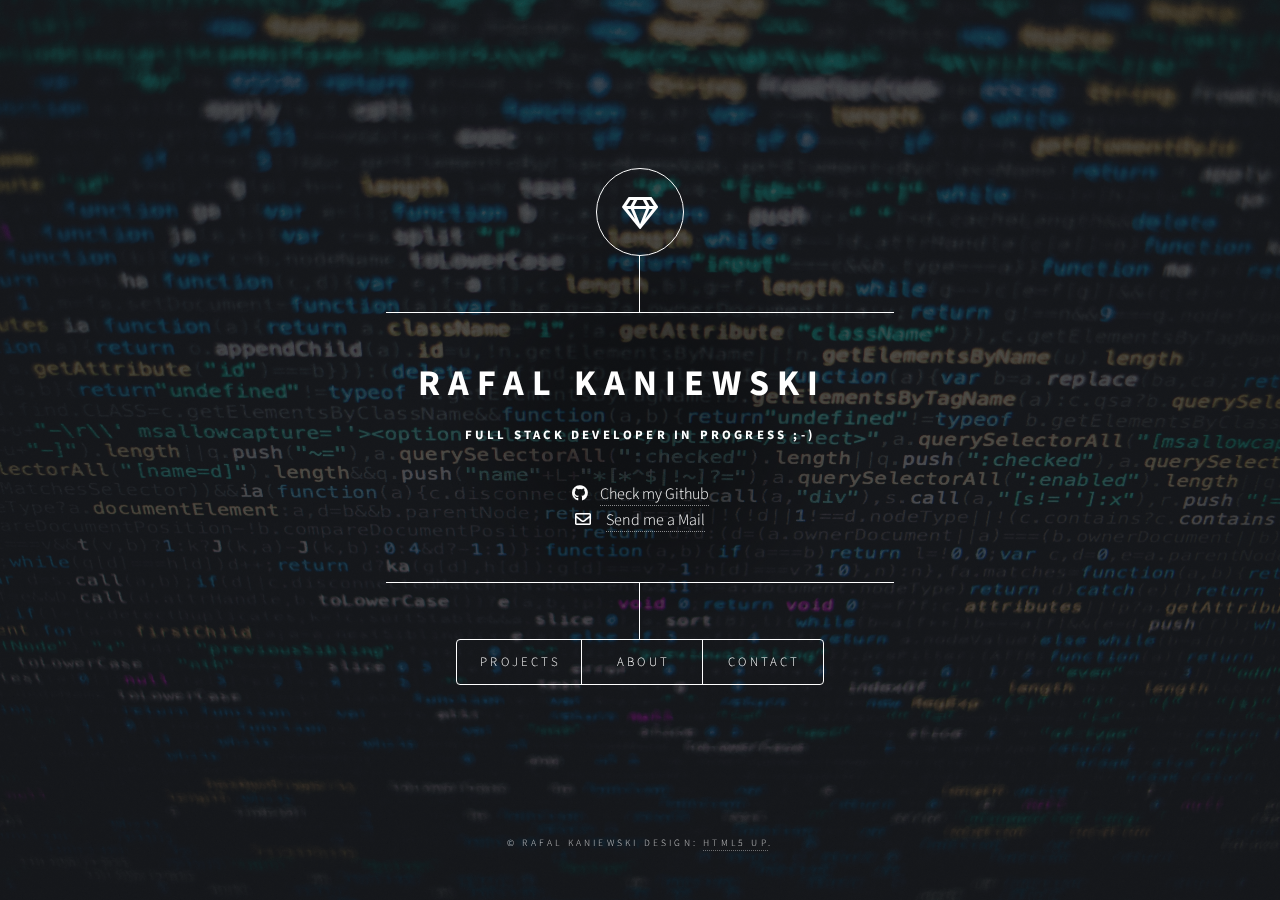
==== commit 91b2fd73: "Chenged opacity for bg, fixed txt in main" ====
--- a/index.html
+++ b/index.html
@@ -28,8 +28,8 @@
 								<h1>Rafal Kaniewski<span class="cursor">▉</span></h1>
 								<p>FULL STACK DEVELOPER in progress ;-) <br />
 								</p>
-								<i class="far fa-envelope">&nbsp;&nbsp;&nbsp;</i> <a href="mailto:rafal.kaniewski@gmail.com">Mail</a><br>
-								<i class="fab fa-github">&nbsp;&nbsp;&nbsp;</i><a href="https://github.com/RoninSecOps">Github</a><br>
+								<i class="fab fa-github">&nbsp;&nbsp;&nbsp;</i><a href="https://github.com/RoninSecOps">Check my Github</a><br>
+								<i class="far fa-envelope">&nbsp;&nbsp;&nbsp;</i> <a href="mailto:rafal.kaniewski@gmail.com">Send me a Mail</a><br>
 							</div>
 						</div>
 						<nav>
--- a/assets/css/main.css
+++ b/assets/css/main.css
@@ -1125,6 +1125,7 @@
 		width: 100%;
 		height: 100vh;
 		z-index: 1;
+		opacity: 0.5;
 	}
 
 		#bg:before, #bg:after {
@@ -1330,6 +1331,13 @@
 				max-height: 40rem;
 				overflow: hidden;
 			}
+			.inner h1, .inner p {
+				font-weight: bold;
+			}
+			.inner p {
+				font-weight: bold;	
+			}
+			
 
 				#header .content .inner > :last-child {
 					margin-bottom: 0;
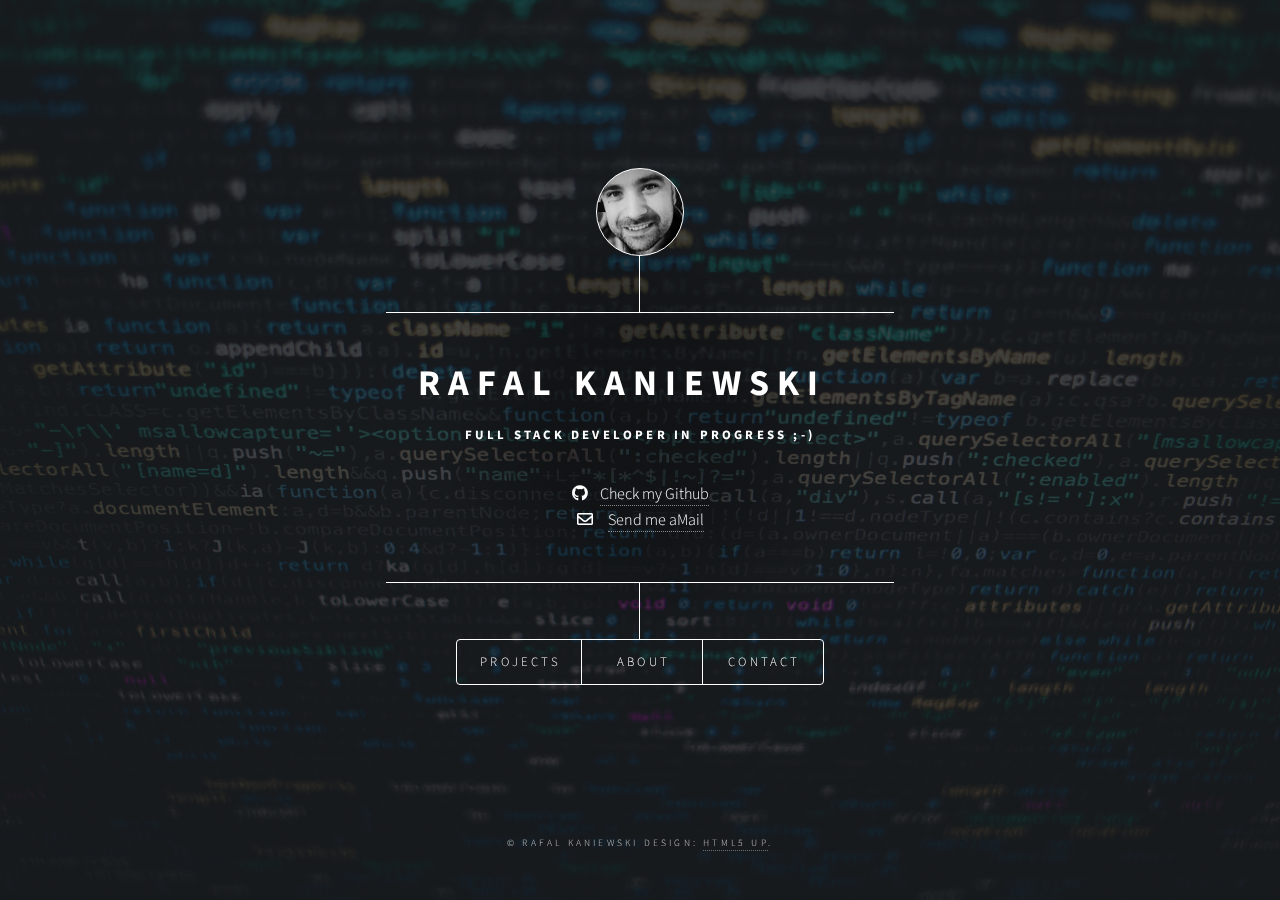
==== commit 76ce49cd: "Chenged gem img to face and replace favicon" ====
--- a/index.html
+++ b/index.html
@@ -21,7 +21,7 @@
 				<!-- Header -->
 					<header id="header">
 						<div class="logo">
-							<span class="icon fa-gem"></span>
+							<!-- <span class="icon fa-gem"></span> -->
 						</div>
 						<div class="content">
 							<div class="inner">
@@ -29,7 +29,7 @@
 								<p>FULL STACK DEVELOPER in progress ;-) <br />
 								</p>
 								<i class="fab fa-github">&nbsp;&nbsp;&nbsp;</i><a href="https://github.com/RoninSecOps">Check my Github</a><br>
-								<i class="far fa-envelope">&nbsp;&nbsp;&nbsp;</i> <a href="mailto:rafal.kaniewski@gmail.com">Send me a Mail</a><br>
+								<i class="far fa-envelope">&nbsp;&nbsp;&nbsp;</i> <a href="mailto:rafal.kaniewski@gmail.com">Send me aMail</a><br>
 							</div>
 						</div>
 						<nav>
--- a/assets/css/main.css
+++ b/assets/css/main.css
@@ -1136,6 +1136,7 @@
 			left: 0;
 			width: 100%;
 			height: 100%;
+			opacity: 0.5;
 		}
 
 		#bg:before {
@@ -1155,6 +1156,7 @@
 			background-repeat: no-repeat,
  repeat;
 			z-index: 2;
+			opacity: 0.5;
 		}
 
 		#bg:after {
@@ -1171,6 +1173,7 @@
 			background-size: cover;
 			background-repeat: no-repeat;
 			z-index: 1;
+			opacity: 0.5;
 		}
 
 		body.is-article-visible #bg:after {
@@ -1304,6 +1307,9 @@
 			line-height: 5.5rem;
 			border: solid 1px #ffffff;
 			border-radius: 100%;
+			background: url("/images/me2.png")no-repeat center;
+			background-size: contain;
+			
 		}
 
 			#header .logo .icon:before {
